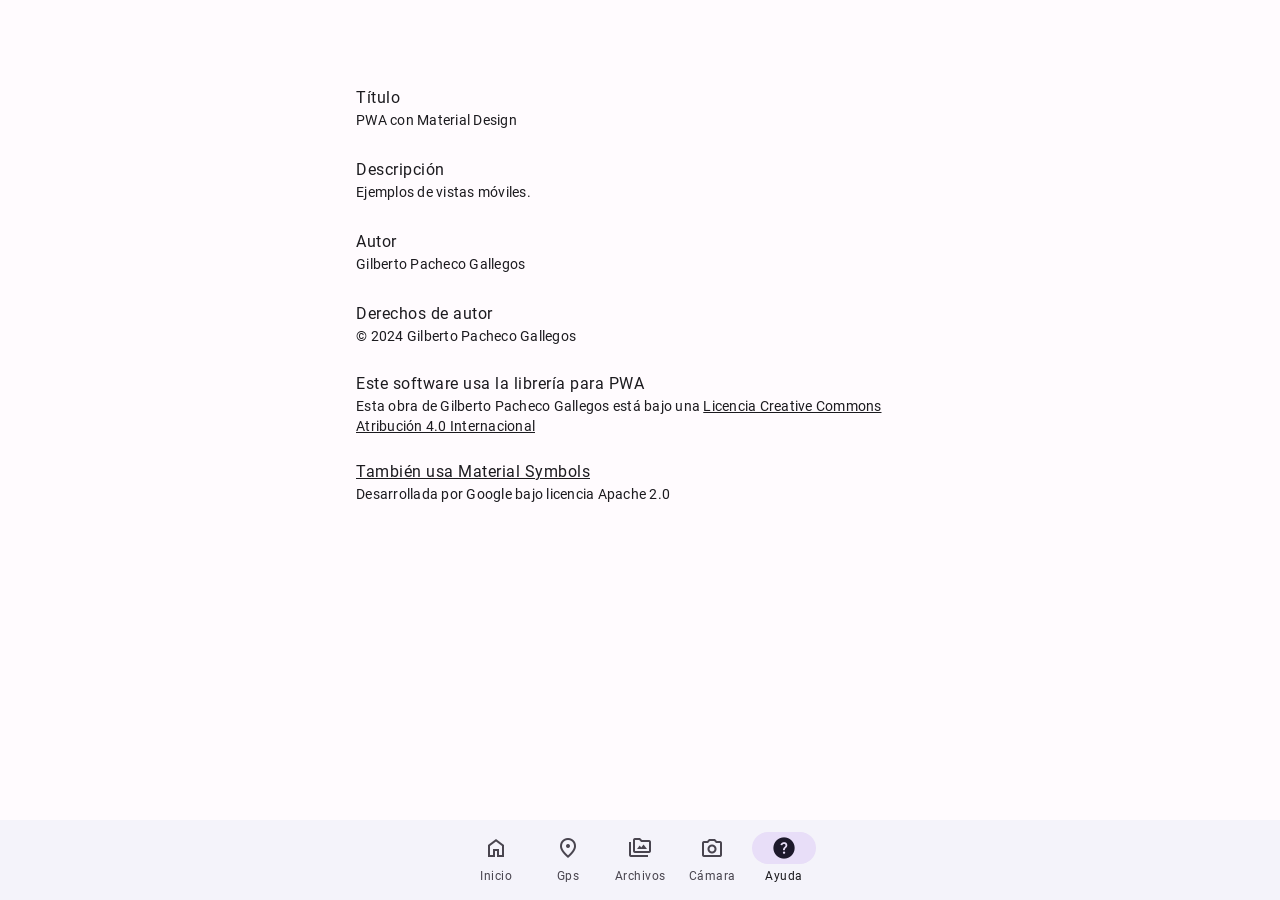
==== ayuda.html @ 123a8e4d "Add files via upload" ====
<!DOCTYPE html>
<html lang="es" class="light dark">

<head>

    <meta charset="UTF-8">
    <title>Ayuda - PWA con MD</title>

    <script src="js/registraServiceWorker.js"></script>

    <meta name="viewport" content="width=device-width">
    <meta name="theme-color" content="#fffbfe">
    <link rel="icon" sizes="32x32" href="favicon.ico">
    <link rel="manifest" href="site.webmanifest">
    <script src="ungap/custom-elements.js"></script>

    <script type="module" src="js/configura.js"></script>
    <link rel="stylesheet" href="css/estilos.css">
    <link rel="stylesheet" href="css/transicion_pestanas.css">
    <link rel="expect" blocking="render" href="#navbar">
</head>

<body style="padding-bottom: 5rem;">

    <md-top-app-bar headline="headline">

        <h1>Ayuda</h1>
    </md-top-app-bar>

    <main>

        <ul class="md-list">
            <li class="md-two-line">
                <span class="headline">
     Título
    </span>
                <span class="supporting">
     PWA con Material Design
    </span>
            </li>
            <li class="md-two-line">
                <span class="headline">
     Descripción
    </span>
                <span class="supporting">
     Ejemplos de vistas móviles.
    </span>
            </li>
            <li class="md-two-line">
                <span class="headline">
     Autor
    </span>
                <span class="supporting">
     Gilberto Pacheco Gallegos
    </span>
            </li>
            <li class="md-two-line">
                <span class="headline">
     Derechos de autor
    </span>
                <span class="supporting">
     &copy; 2024 Gilberto Pacheco Gallegos
    </span>
            </li>
            <li class="md-three-line">
                <span class="headline">
     Este software usa la librería para PWA
    </span>
                <span class="supporting">
     Esta obra de Gilberto Pacheco Gallegos está bajo una
     <a target="_blank" rel="license noreferrer"
       href="http://creativecommons.org/licenses/by/4.0/">
      Licencia Creative Commons Atribución 4.0 Internacional</a></span>
            </li>
            <li>
                <a class="md-three-line" target="_blank" rel=”noreferrer” href="https://fonts.google.com/icons">
                    <span class="headline">
      También usa Material Symbols
     </span>
                    <span class="supporting">
      Desarrollada por Google bajo licencia Apache 2.0
     </span>
                </a>
            </li>
        </ul>

    </main>

    <nav-bar></nav-bar>

</body>

</html>
---- css/estilos.css ----
/* Selecciona el tema claro para Material Design 3. Puedes elegir
 * light.css, light-mc.css o light-hc.css */

@import url(light.css) screen and (prefers-color-scheme: light);

/* Selecciona el tema oscuro para Material Design 3. Puedes elegir
 * dark.css, dark-mc.css o dark-hc.css */

@import url(dark.css) screen and (prefers-color-scheme: dark);

/* Definiciones para Material Design 3  */

@import url(../material-tokens/css/baseline.css);

/* Fonts utilizados */

@import url(../lib/css/roboto.css);
@import url(../lib/css/material-symbols-outlined.css);

/* CSS de elementos utilizados */

@import url(../lib/css/md-ripple.css);
@import url(../lib/css/md-top-app-bar.css);
@import url(../lib/css/md-menu.css);
@import url(../lib/css/md-standard-icon-button.css);
@import url(../lib/css/md-fab-primary.css);
@import url(../lib/css/md-filled-button.css);
@import url(../lib/css/md-filled-text-field.css);
@import url(../lib/css/md-outline-button.css);
@import url(../lib/css/md-switch.css);
@import url(../lib/css/md-slider-field.css);
@import url(../lib/css/md-segmented-button.css);
@import url(../lib/css/md-list.css);
@import url(../lib/css/md-cards.css);
@import url(../lib/css/md-tab.css);
@import url(../lib/css/md-navigation-bar.css);
html {
    /* Indica los temas del sistema operativo que son soportados. */
    color-scheme: light dark;
    --tabWidth: 3.75rem;
    --anchoNav: 22.5rem;
}

main {
    max-width: 600px;
    margin-left: auto;
    margin-right: auto;
}


/* Quita un borde rojo que coloca Firefox. */

:-moz-ui-invalid {
    box-shadow: none;
}

body {
    margin: 0;
    font-family: var(--md-sys-typescale-body-large-font);
    font-weight: var(--md-sys-typescale-body-large-weight);
    font-size: var(--md-sys-typescale-body-large-size);
    font-style: var(--md-sys-typescale-body-large-font-style);
    letter-spacing: var(--md-sys-typescale-body-large-tracking);
    line-height: var(--md-sys-typescale-body-large-line-height);
    text-transform: var(--md-sys-typescale-body-large-text-transform);
    text-decoration: var(--md-sys-typescale-body-large-text-decoration);
    color: var(--md-sys-color-on-background);
    background-color: var(--md-sys-color-background);
    /* Las siguientes líneas Evita los cambios de apariencia al cargar estilos y
 + custom elements, que son conocidos como Flash Of Unstyled Content (fouc). */
    opacity: 0;
    animation-name: fouc;
    animation-fill-mode: forwards;
    animation-duration: 1.5s;
}

@keyframes fouc {
    to {
        opacity: 1;
    }
}

html {
    --Font: -apple-system, BlinkMacSystemFont, roboto, sans-serif;
    --colIntIos: white;
    --colIntIosOnBk: #2acc2a;
    --colIntIosOnBkFc: #1bbb1b;
    --colIntIosOffBk: #dbdbdb;
    --colIntIosOffBkFc: #BDBDBD;
    /* Plain typeface */
    --md-ref-typeface-plain: var(--Font);
    /* Brand typeface */
    --md-ref-typeface-brand: var(--Font);
    --md-sys-typescale-label-large-weight-prominent: var(--md-ref-typeface-weight-bold);
    --md-box_shadow_level4: 0 var(--md-sys-elevation-level4) var(--md-sys-elevation-level4) var(--md-sys-color-shadow);
    --md-box_shadow_level3: 0 var(--md-sys-elevation-level3) var(--md-sys-elevation-level3) var(--md-sys-color-shadow);
    --md-box_shadow_level2: 0 var(--md-sys-elevation-level2) var(--md-sys-elevation-level2) var(--md-sys-color-shadow);
    --md-box_shadow_level1: 0 var(--md-sys-elevation-level1) var(--md-sys-elevation-level1) var(--md-sys-color-shadow);
    --md-box_shadow_level0: none;
    --iconSize: 1.5rem;
    --avatarSize: 2.5rem;
    --imageSize: 3.5rem;
    --videoWidth: 7.125rem;
    --videoHeight: 4rem;
    --scroll-headline-duracion: 2s;
    --md-sys-state-focus-indicator-outer-offset: 0.125rem;
    --md-sys-state-focus-indicator-thickness: 0.1875rem;
    /* Pressed state layer opacity */
    --state-pressed-transparency-percentage: 84%;
    /* Focus state layer opacity */
    --state-focus-transparency-percentage: 88%;
    /* Hover state layer opacity */
    --state-hover-transparency-percentage: 92%;
}

p {
    margin: 1rem;
}

a {
    color: var(--md-sys-color-on-background);
}

@media (prefers-color-scheme: light) {
    html {
        --md-riple-color: #00000020;
    }
}

@media (prefers-color-scheme: dark) {
    html {
        --md-riple-color: #ffffff40;
    }
}

@keyframes salePorLaIzquierda {
    to {
        translate: -100vw 0;
    }
}

@keyframes entraPorLaDerecha {
    from {
        translate: 100vw 0;
    }
}

@keyframes aparece {
    from {
        opacity: 0;
    }
}

@keyframes desvanece {
    to {
        opacity: 0;
    }
}
---- css/transicion_pestanas.css ----
@view-transition {
    navigation: auto;
}

#headline {
    view-transition-name: encabezado;
}

main {
    view-transition-name: contenido;
}

::view-transition-group(encabezado) {
    animation-duration: var(--md-sys-motion-duration-1000);
}

::view-transition-group(contenido) {
    animation-duration: var(--md-sys-motion-duration-1000);
}

html::view-transition-old(encabezado) {
    animation-name: salePorLaIzquierda;
}

html::view-transition-new(encabezado) {
    animation-name: entraPorLaDerecha;
}

html::view-transition-old(contenido) {
    animation-name: salePorLaIzquierda;
}

html::view-transition-new(contenido) {
    animation-duration: var(--md-sys-motion-duration-700);
    animation-name: entraPorLaDerecha;
}
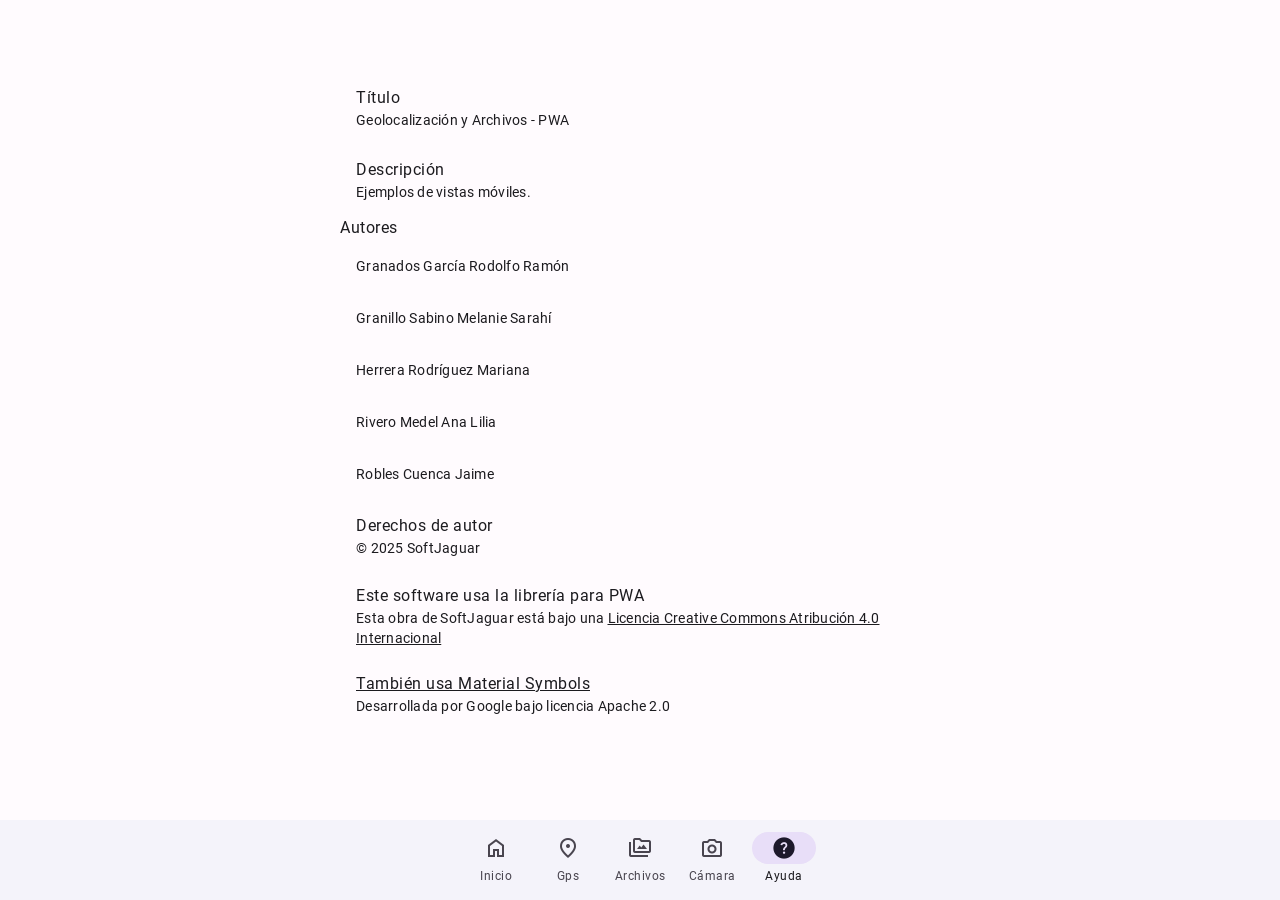
==== commit 3b0d2ae6: "Update ayuda.html" ====
--- a/ayuda.html
+++ b/ayuda.html
@@ -27,67 +27,70 @@
         <h1>Ayuda</h1>
     </md-top-app-bar>
 
-    <main>
+     <main>
 
-        <ul class="md-list">
-            <li class="md-two-line">
-                <span class="headline">
+  <ul class="md-list">
+   <li class="md-two-line">
+    <span class="headline">
      Título
     </span>
-                <span class="supporting">
-     PWA con Material Design
+    <span class="supporting">
+    Geolocalización y Archivos - PWA
     </span>
-            </li>
-            <li class="md-two-line">
-                <span class="headline">
+   </li>
+   <li class="md-two-line">
+    <span class="headline">
      Descripción
     </span>
-                <span class="supporting">
+    <span class="supporting">
      Ejemplos de vistas móviles.
     </span>
-            </li>
-            <li class="md-two-line">
-                <span class="headline">
-     Autor
+   </li>
+   <li class="md-multi-line">
+    <span class="headline">Autores</span>
+    <span class="supporting">
+      <p>Granados García Rodolfo Ramón</p>
+      <p>Granillo Sabino Melanie Sarahí</p>
+      <p>Herrera Rodríguez Mariana</p>
+      <p>Rivero Medel Ana Lilia</p>
+      <p>Robles Cuenca Jaime</p>
     </span>
-                <span class="supporting">
-     Gilberto Pacheco Gallegos
-    </span>
-            </li>
-            <li class="md-two-line">
-                <span class="headline">
+  </li>
+   <li class="md-two-line">
+    <span class="headline">
      Derechos de autor
     </span>
-                <span class="supporting">
-     &copy; 2024 Gilberto Pacheco Gallegos
+    <span class="supporting">
+     &copy; 2025 SoftJaguar
     </span>
-            </li>
-            <li class="md-three-line">
-                <span class="headline">
+   </li>
+   <li class="md-three-line">
+    <span class="headline">
      Este software usa la librería para PWA
     </span>
-                <span class="supporting">
-     Esta obra de Gilberto Pacheco Gallegos está bajo una
+    <span class="supporting">
+     Esta obra de SoftJaguar está bajo una
      <a target="_blank" rel="license noreferrer"
        href="http://creativecommons.org/licenses/by/4.0/">
       Licencia Creative Commons Atribución 4.0 Internacional</a></span>
-            </li>
-            <li>
-                <a class="md-three-line" target="_blank" rel=”noreferrer” href="https://fonts.google.com/icons">
-                    <span class="headline">
+   </li>
+   <li>
+    <a class="md-three-line" target="_blank" rel=”noreferrer”
+      href="https://fonts.google.com/icons">
+     <span class="headline">
       También usa Material Symbols
      </span>
-                    <span class="supporting">
+     <span class="supporting">
       Desarrollada por Google bajo licencia Apache 2.0
      </span>
-                </a>
-            </li>
-        </ul>
+    </a>
+   </li>
+  </ul>
 
-    </main>
+ </main>
 
-    <nav-bar></nav-bar>
+ <nav-bar></nav-bar>
 
 </body>
 
-</html>+</html>
